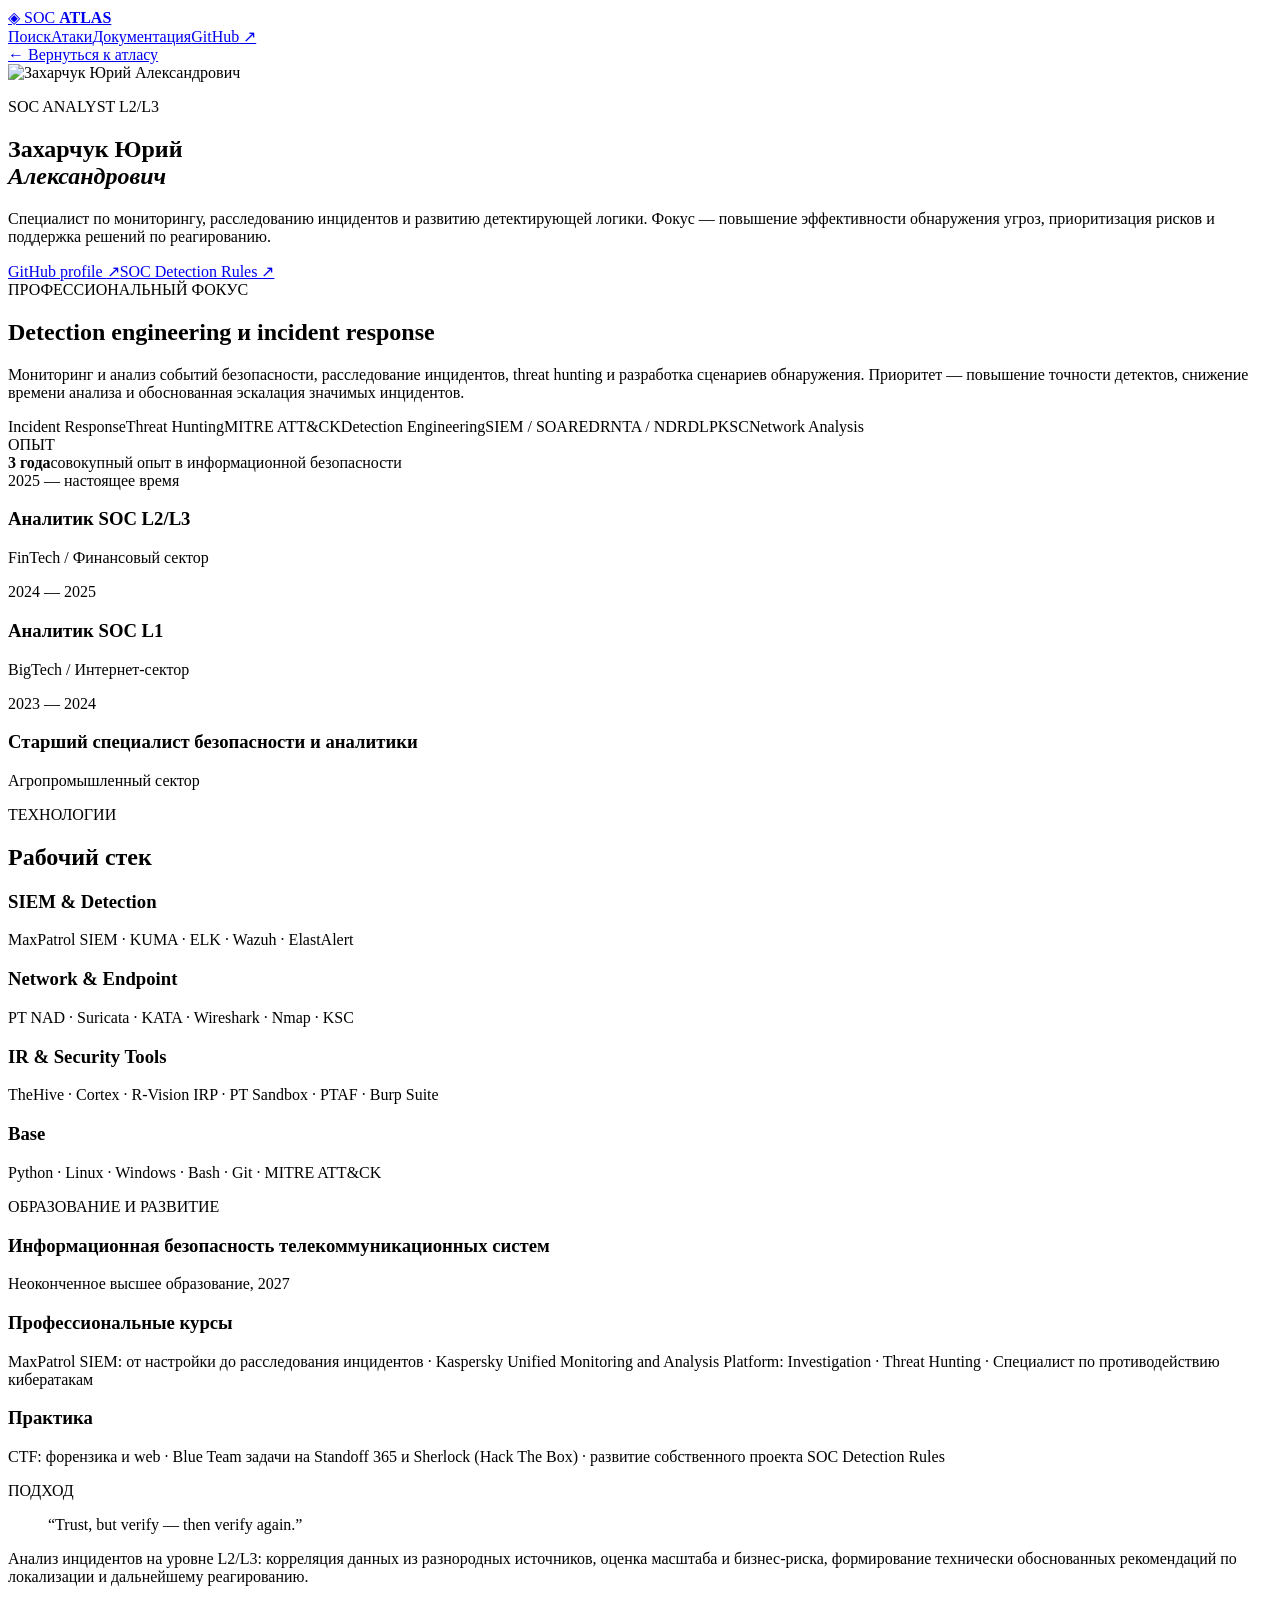
==== app/static/about.html @ 015340f4 "add_site" ====
<!doctype html>
<html lang="ru">
<head>
  <meta charset="utf-8"><meta name="viewport" content="width=device-width, initial-scale=1">
  <title>Захарчук Юрий — SOC Analyst L2/L3</title><link rel="icon" href="/static/assets/icon.ico" sizes="any"><link rel="stylesheet" href="/static/style.css"><link rel="stylesheet" href="/static/enhancements.css"><link rel="stylesheet" href="/static/final-tweaks.css"><link rel="stylesheet" href="/static/last.css">
</head>
<body class="about-page">
  <div class="grid"></div>
  <header><a class="brand" href="/"><span class="brand-mark">◈</span> SOC <b>ATLAS</b></a><nav><a href="/#explorer">Поиск</a><a href="/#attacks-map">Атаки</a><a href="/#knowledge">Документация</a><a href="https://github.com/bangsv" target="_blank" rel="noreferrer">GitHub ↗</a></nav></header>
  <main class="about-main">
    <a href="/" class="back-link">← Вернуться к атласу</a>
    <section class="profile-hero"><img class="profile-photo" src="/static/assets/yury-zakharchuk.jpg" alt="Захарчук Юрий Александрович"><div><p class="eyebrow">SOC ANALYST L2/L3</p><h1>Захарчук Юрий<br><i>Александрович</i></h1><p class="profile-lede">Специалист по мониторингу, расследованию инцидентов и развитию детектирующей логики. Фокус — повышение эффективности обнаружения угроз, приоритизация рисков и поддержка решений по реагированию.</p><div class="profile-links"><a class="button" href="https://github.com/bangsv" target="_blank" rel="noreferrer">GitHub profile <span>↗</span></a><a class="quiet-link" href="https://github.com/bangsv/soc-detection-rules" target="_blank" rel="noreferrer">SOC Detection Rules ↗</a></div></div></section>
    <section class="profile-section"><div class="profile-label">ПРОФЕССИОНАЛЬНЫЙ ФОКУС</div><div class="profile-content"><h2>Detection engineering и incident response</h2><p>Мониторинг и анализ событий безопасности, расследование инцидентов, threat hunting и разработка сценариев обнаружения. Приоритет — повышение точности детектов, снижение времени анализа и обоснованная эскалация значимых инцидентов.</p><div class="focus-grid"><span>Incident Response</span><span>Threat Hunting</span><span>MITRE ATT&amp;CK</span><span>Detection Engineering</span><span>SIEM / SOAR</span><span>EDR</span><span>NTA / NDR</span><span>DLP</span><span>KSC</span><span>Network Analysis</span></div></div></section>
    <section class="profile-section"><div class="profile-label">ОПЫТ</div><div class="profile-content timeline"><div class="experience-total"><strong>3 года</strong><span>совокупный опыт в информационной безопасности</span></div><article><span>2025 — настоящее время</span><h3>Аналитик SOC L2/L3</h3><p>FinTech / Финансовый сектор</p></article><article><span>2024 — 2025</span><h3>Аналитик SOC L1</h3><p>BigTech / Интернет-сектор</p></article><article><span>2023 — 2024</span><h3>Старший специалист безопасности и аналитики</h3><p>Агропромышленный сектор</p></article></div></section>
    <section class="profile-section"><div class="profile-label">ТЕХНОЛОГИИ</div><div class="profile-content"><h2>Рабочий стек</h2><div class="stack-groups"><article><h3>SIEM &amp; Detection</h3><p>MaxPatrol SIEM · KUMA · ELK · Wazuh · ElastAlert</p></article><article><h3>Network &amp; Endpoint</h3><p>PT NAD · Suricata · KATA · Wireshark · Nmap · KSC</p></article><article><h3>IR &amp; Security Tools</h3><p>TheHive · Cortex · R-Vision IRP · PT Sandbox · PTAF · Burp Suite</p></article><article><h3>Base</h3><p>Python · Linux · Windows · Bash · Git · MITRE ATT&amp;CK</p></article></div></div></section>
    <section class="profile-section"><div class="profile-label">ОБРАЗОВАНИЕ И РАЗВИТИЕ</div><div class="profile-content credentials"><article><h3>Информационная безопасность телекоммуникационных систем</h3><p>Неоконченное высшее образование, 2027</p></article><article><h3>Профессиональные курсы</h3><p>MaxPatrol SIEM: от настройки до расследования инцидентов · Kaspersky Unified Monitoring and Analysis Platform: Investigation · Threat Hunting · Специалист по противодействию кибератакам</p></article><article><h3>Практика</h3><p>CTF: форензика и web · Blue Team задачи на Standoff 365 и Sherlock (Hack The Box) · развитие собственного проекта SOC Detection Rules</p></article></div></section>
    <section class="profile-section profile-quote"><div class="profile-label">ПОДХОД</div><div class="profile-content"><blockquote>“Trust, but verify — then verify again.”</blockquote><p>Анализ инцидентов на уровне L2/L3: корреляция данных из разнородных источников, оценка масштаба и бизнес-риска, формирование технически обоснованных рекомендаций по локализации и дальнейшему реагированию.</p></div></section>
  </main><footer><span>◈ SOC ATLAS</span><span>Захарчук Юрий Александрович · SOC Analyst L2/L3</span></footer>
</body></html>
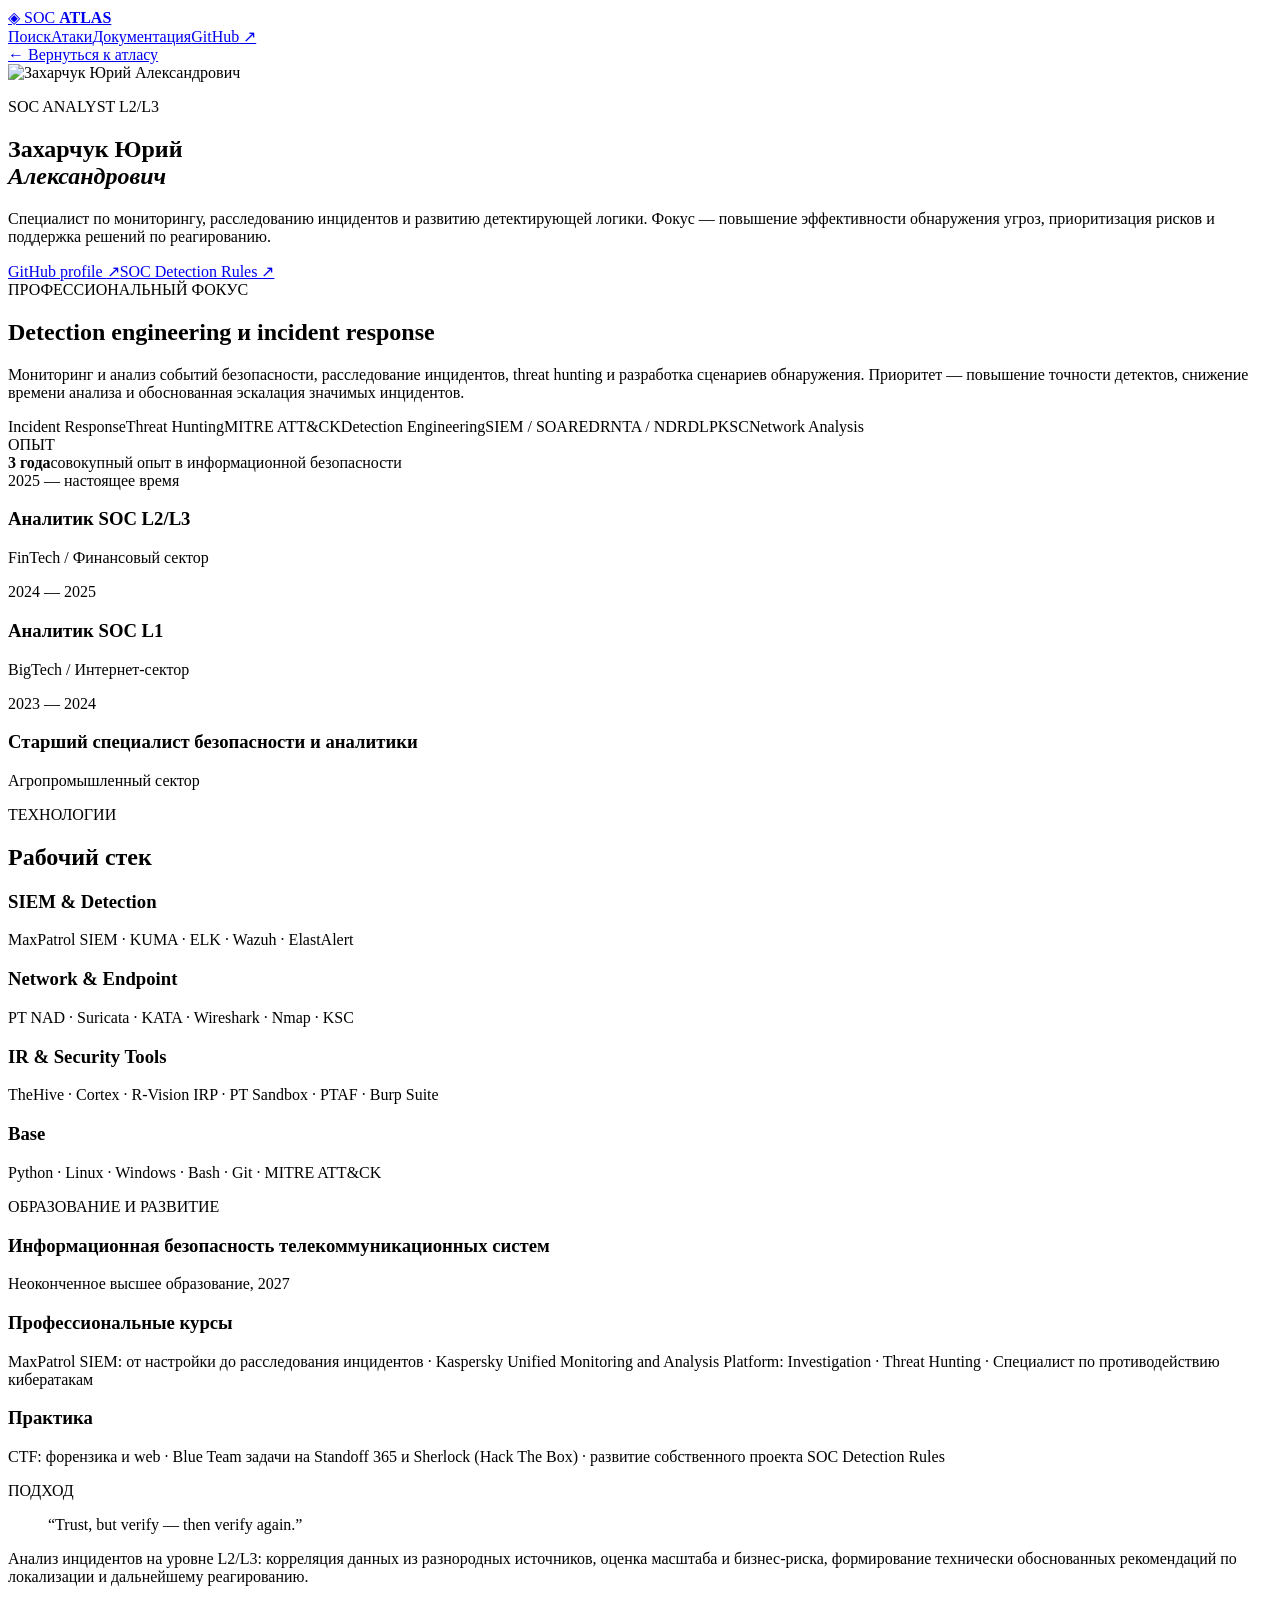
==== commit a402a14f: "new_ioc" ====
--- a/app/static/about.html
+++ b/app/static/about.html
@@ -15,5 +15,5 @@
     <section class="profile-section"><div class="profile-label">ТЕХНОЛОГИИ</div><div class="profile-content"><h2>Рабочий стек</h2><div class="stack-groups"><article><h3>SIEM &amp; Detection</h3><p>MaxPatrol SIEM · KUMA · ELK · Wazuh · ElastAlert</p></article><article><h3>Network &amp; Endpoint</h3><p>PT NAD · Suricata · KATA · Wireshark · Nmap · KSC</p></article><article><h3>IR &amp; Security Tools</h3><p>TheHive · Cortex · R-Vision IRP · PT Sandbox · PTAF · Burp Suite</p></article><article><h3>Base</h3><p>Python · Linux · Windows · Bash · Git · MITRE ATT&amp;CK</p></article></div></div></section>
     <section class="profile-section"><div class="profile-label">ОБРАЗОВАНИЕ И РАЗВИТИЕ</div><div class="profile-content credentials"><article><h3>Информационная безопасность телекоммуникационных систем</h3><p>Неоконченное высшее образование, 2027</p></article><article><h3>Профессиональные курсы</h3><p>MaxPatrol SIEM: от настройки до расследования инцидентов · Kaspersky Unified Monitoring and Analysis Platform: Investigation · Threat Hunting · Специалист по противодействию кибератакам</p></article><article><h3>Практика</h3><p>CTF: форензика и web · Blue Team задачи на Standoff 365 и Sherlock (Hack The Box) · развитие собственного проекта SOC Detection Rules</p></article></div></section>
     <section class="profile-section profile-quote"><div class="profile-label">ПОДХОД</div><div class="profile-content"><blockquote>“Trust, but verify — then verify again.”</blockquote><p>Анализ инцидентов на уровне L2/L3: корреляция данных из разнородных источников, оценка масштаба и бизнес-риска, формирование технически обоснованных рекомендаций по локализации и дальнейшему реагированию.</p></div></section>
-  </main><footer><span>◈ SOC ATLAS</span><span>Захарчук Юрий Александрович · SOC Analyst L2/L3</span></footer>
+  </main><footer><span>◈ SOC ATLAS</span><span>Захарчук Юрий Александрович · SOC Analyst L2</span></footer>
 </body></html>
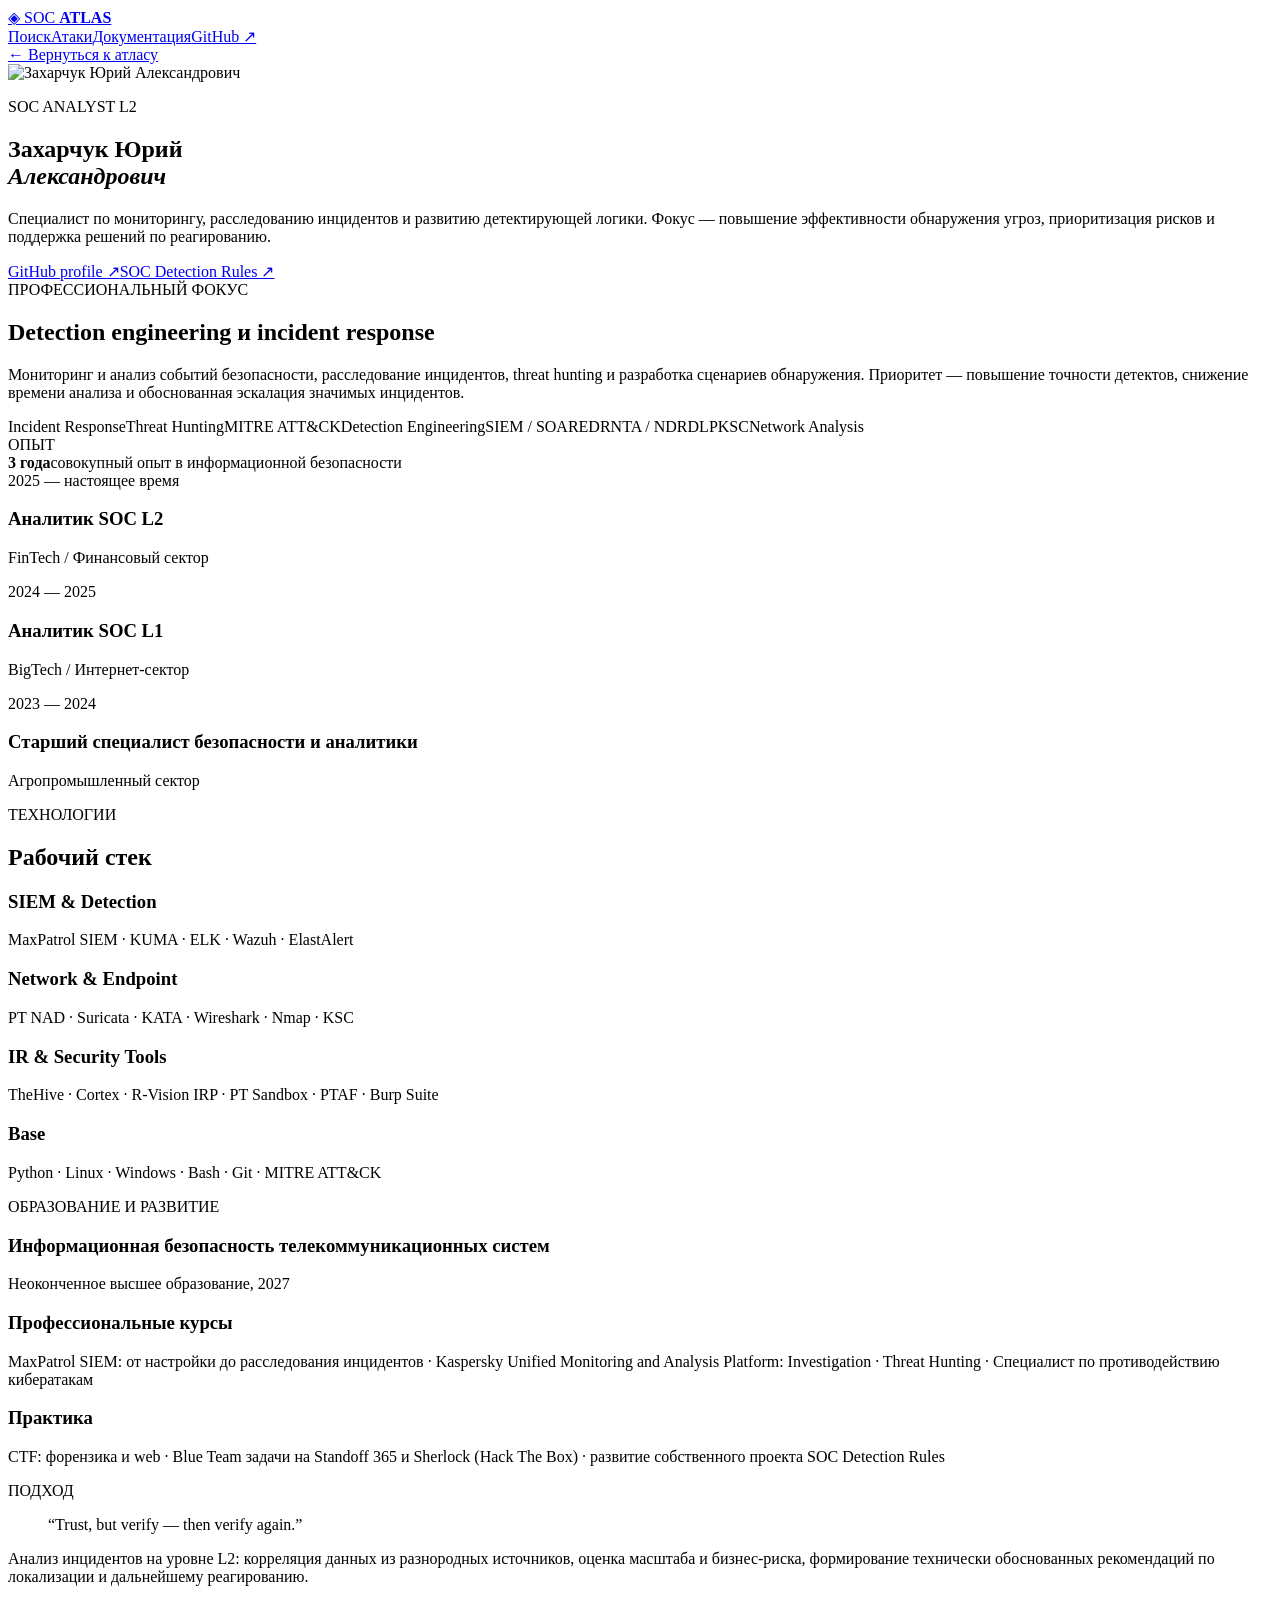
==== commit 05134725: "1" ====
--- a/app/static/about.html
+++ b/app/static/about.html
@@ -2,18 +2,18 @@
 <html lang="ru">
 <head>
   <meta charset="utf-8"><meta name="viewport" content="width=device-width, initial-scale=1">
-  <title>Захарчук Юрий — SOC Analyst L2/L3</title><link rel="icon" href="/static/assets/icon.ico" sizes="any"><link rel="stylesheet" href="/static/style.css"><link rel="stylesheet" href="/static/enhancements.css"><link rel="stylesheet" href="/static/final-tweaks.css"><link rel="stylesheet" href="/static/last.css">
+  <title>Захарчук Юрий — SOC Analyst L2</title><link rel="icon" href="/static/assets/icon.ico" sizes="any"><link rel="stylesheet" href="/static/style.css"><link rel="stylesheet" href="/static/enhancements.css"><link rel="stylesheet" href="/static/final-tweaks.css"><link rel="stylesheet" href="/static/last.css">
 </head>
 <body class="about-page">
   <div class="grid"></div>
   <header><a class="brand" href="/"><span class="brand-mark">◈</span> SOC <b>ATLAS</b></a><nav><a href="/#explorer">Поиск</a><a href="/#attacks-map">Атаки</a><a href="/#knowledge">Документация</a><a href="https://github.com/bangsv" target="_blank" rel="noreferrer">GitHub ↗</a></nav></header>
   <main class="about-main">
     <a href="/" class="back-link">← Вернуться к атласу</a>
-    <section class="profile-hero"><img class="profile-photo" src="/static/assets/yury-zakharchuk.jpg" alt="Захарчук Юрий Александрович"><div><p class="eyebrow">SOC ANALYST L2/L3</p><h1>Захарчук Юрий<br><i>Александрович</i></h1><p class="profile-lede">Специалист по мониторингу, расследованию инцидентов и развитию детектирующей логики. Фокус — повышение эффективности обнаружения угроз, приоритизация рисков и поддержка решений по реагированию.</p><div class="profile-links"><a class="button" href="https://github.com/bangsv" target="_blank" rel="noreferrer">GitHub profile <span>↗</span></a><a class="quiet-link" href="https://github.com/bangsv/soc-detection-rules" target="_blank" rel="noreferrer">SOC Detection Rules ↗</a></div></div></section>
+    <section class="profile-hero"><img class="profile-photo" src="/static/assets/yury-zakharchuk.jpg" alt="Захарчук Юрий Александрович"><div><p class="eyebrow">SOC ANALYST L2</p><h1>Захарчук Юрий<br><i>Александрович</i></h1><p class="profile-lede">Специалист по мониторингу, расследованию инцидентов и развитию детектирующей логики. Фокус — повышение эффективности обнаружения угроз, приоритизация рисков и поддержка решений по реагированию.</p><div class="profile-links"><a class="button" href="https://github.com/bangsv" target="_blank" rel="noreferrer">GitHub profile <span>↗</span></a><a class="quiet-link" href="https://github.com/bangsv/soc-detection-rules" target="_blank" rel="noreferrer">SOC Detection Rules ↗</a></div></div></section>
     <section class="profile-section"><div class="profile-label">ПРОФЕССИОНАЛЬНЫЙ ФОКУС</div><div class="profile-content"><h2>Detection engineering и incident response</h2><p>Мониторинг и анализ событий безопасности, расследование инцидентов, threat hunting и разработка сценариев обнаружения. Приоритет — повышение точности детектов, снижение времени анализа и обоснованная эскалация значимых инцидентов.</p><div class="focus-grid"><span>Incident Response</span><span>Threat Hunting</span><span>MITRE ATT&amp;CK</span><span>Detection Engineering</span><span>SIEM / SOAR</span><span>EDR</span><span>NTA / NDR</span><span>DLP</span><span>KSC</span><span>Network Analysis</span></div></div></section>
-    <section class="profile-section"><div class="profile-label">ОПЫТ</div><div class="profile-content timeline"><div class="experience-total"><strong>3 года</strong><span>совокупный опыт в информационной безопасности</span></div><article><span>2025 — настоящее время</span><h3>Аналитик SOC L2/L3</h3><p>FinTech / Финансовый сектор</p></article><article><span>2024 — 2025</span><h3>Аналитик SOC L1</h3><p>BigTech / Интернет-сектор</p></article><article><span>2023 — 2024</span><h3>Старший специалист безопасности и аналитики</h3><p>Агропромышленный сектор</p></article></div></section>
+    <section class="profile-section"><div class="profile-label">ОПЫТ</div><div class="profile-content timeline"><div class="experience-total"><strong>3 года</strong><span>совокупный опыт в информационной безопасности</span></div><article><span>2025 — настоящее время</span><h3>Аналитик SOC L2</h3><p>FinTech / Финансовый сектор</p></article><article><span>2024 — 2025</span><h3>Аналитик SOC L1</h3><p>BigTech / Интернет-сектор</p></article><article><span>2023 — 2024</span><h3>Старший специалист безопасности и аналитики</h3><p>Агропромышленный сектор</p></article></div></section>
     <section class="profile-section"><div class="profile-label">ТЕХНОЛОГИИ</div><div class="profile-content"><h2>Рабочий стек</h2><div class="stack-groups"><article><h3>SIEM &amp; Detection</h3><p>MaxPatrol SIEM · KUMA · ELK · Wazuh · ElastAlert</p></article><article><h3>Network &amp; Endpoint</h3><p>PT NAD · Suricata · KATA · Wireshark · Nmap · KSC</p></article><article><h3>IR &amp; Security Tools</h3><p>TheHive · Cortex · R-Vision IRP · PT Sandbox · PTAF · Burp Suite</p></article><article><h3>Base</h3><p>Python · Linux · Windows · Bash · Git · MITRE ATT&amp;CK</p></article></div></div></section>
     <section class="profile-section"><div class="profile-label">ОБРАЗОВАНИЕ И РАЗВИТИЕ</div><div class="profile-content credentials"><article><h3>Информационная безопасность телекоммуникационных систем</h3><p>Неоконченное высшее образование, 2027</p></article><article><h3>Профессиональные курсы</h3><p>MaxPatrol SIEM: от настройки до расследования инцидентов · Kaspersky Unified Monitoring and Analysis Platform: Investigation · Threat Hunting · Специалист по противодействию кибератакам</p></article><article><h3>Практика</h3><p>CTF: форензика и web · Blue Team задачи на Standoff 365 и Sherlock (Hack The Box) · развитие собственного проекта SOC Detection Rules</p></article></div></section>
-    <section class="profile-section profile-quote"><div class="profile-label">ПОДХОД</div><div class="profile-content"><blockquote>“Trust, but verify — then verify again.”</blockquote><p>Анализ инцидентов на уровне L2/L3: корреляция данных из разнородных источников, оценка масштаба и бизнес-риска, формирование технически обоснованных рекомендаций по локализации и дальнейшему реагированию.</p></div></section>
+    <section class="profile-section profile-quote"><div class="profile-label">ПОДХОД</div><div class="profile-content"><blockquote>“Trust, but verify — then verify again.”</blockquote><p>Анализ инцидентов на уровне L2: корреляция данных из разнородных источников, оценка масштаба и бизнес-риска, формирование технически обоснованных рекомендаций по локализации и дальнейшему реагированию.</p></div></section>
   </main><footer><span>◈ SOC ATLAS</span><span>Захарчук Юрий Александрович · SOC Analyst L2</span></footer>
 </body></html>
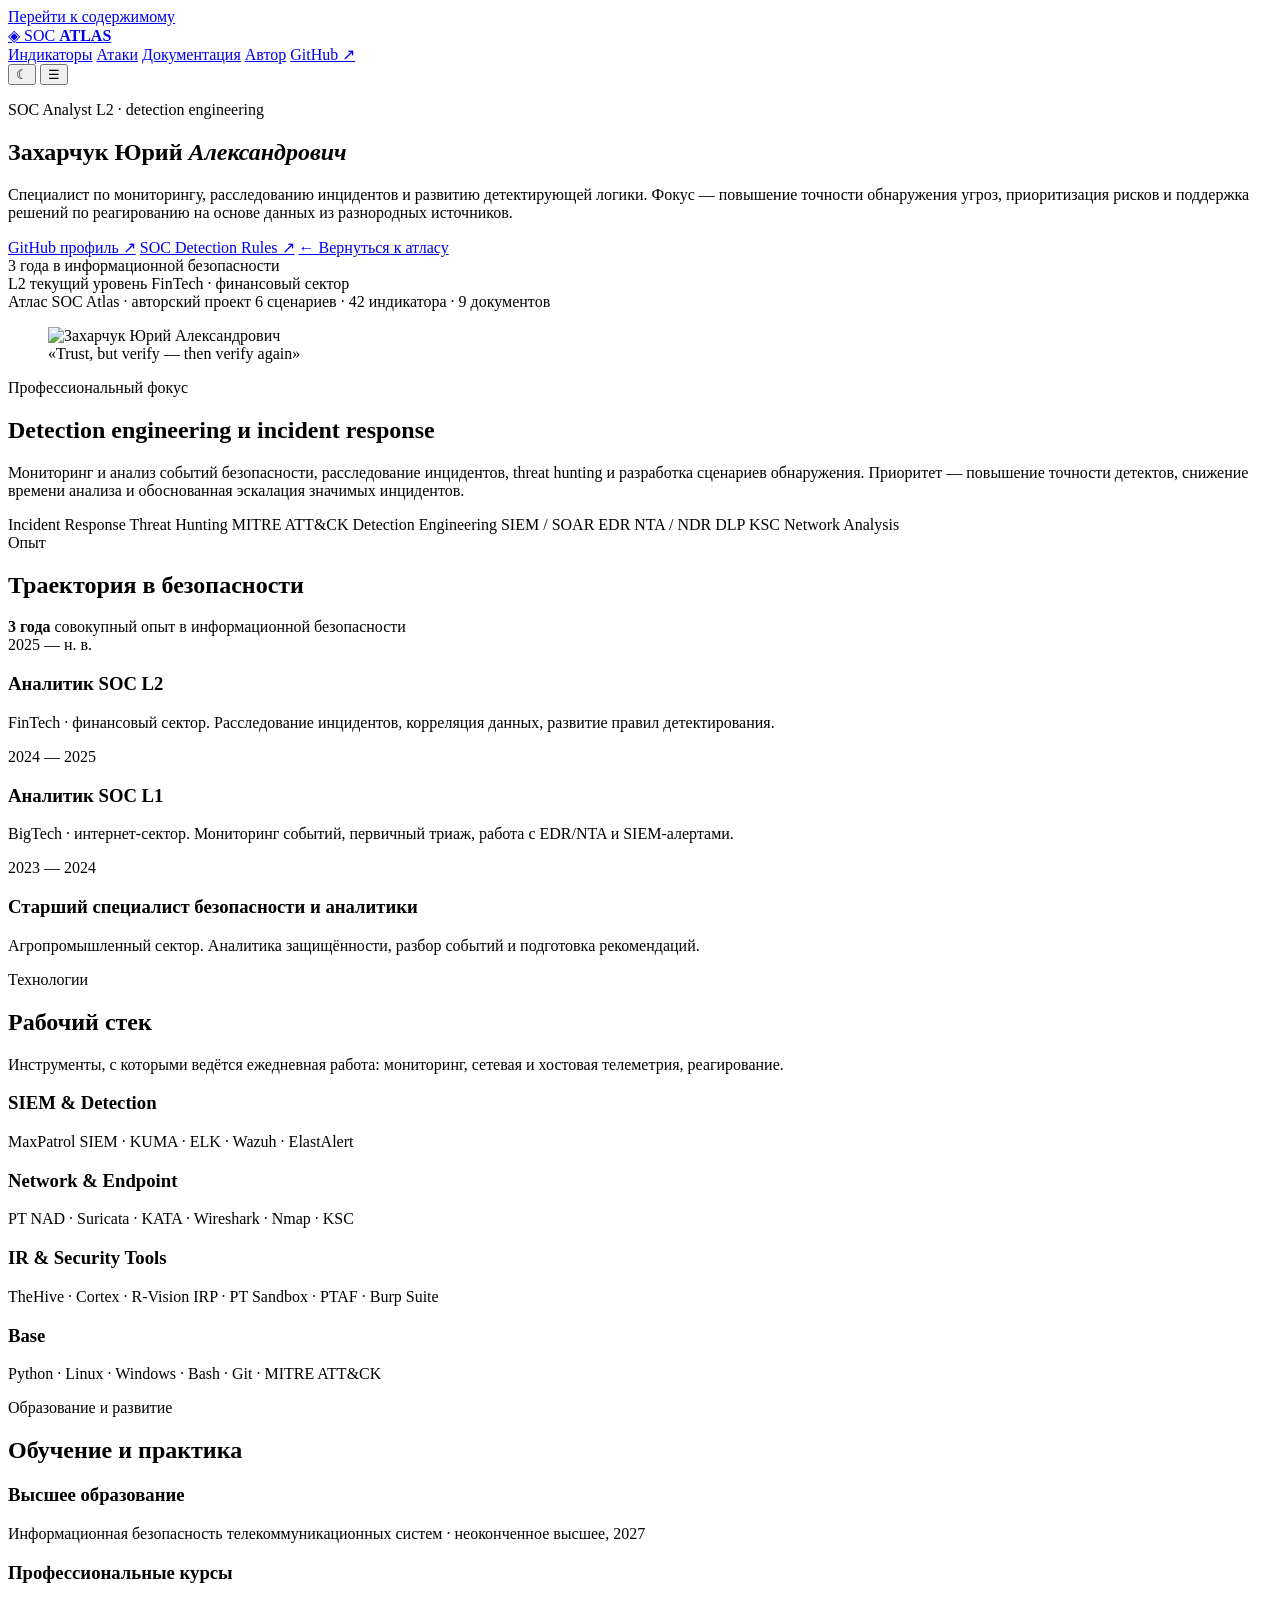
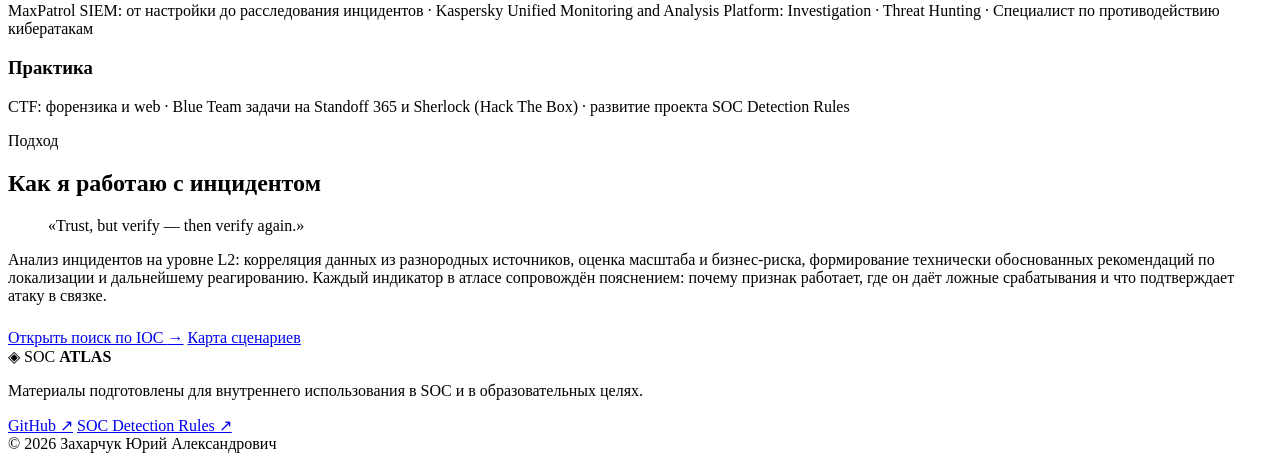
==== commit 962ad096: "new_style_site" ====
--- a/app/static/about.html
+++ b/app/static/about.html
@@ -1,19 +1,216 @@
 <!doctype html>
-<html lang="ru">
+<html lang="ru" data-theme="dark">
 <head>
-  <meta charset="utf-8"><meta name="viewport" content="width=device-width, initial-scale=1">
-  <title>Захарчук Юрий — SOC Analyst L2</title><link rel="icon" href="/static/assets/icon.ico" sizes="any"><link rel="stylesheet" href="/static/style.css"><link rel="stylesheet" href="/static/enhancements.css"><link rel="stylesheet" href="/static/final-tweaks.css"><link rel="stylesheet" href="/static/last.css">
+  <meta charset="utf-8">
+  <meta name="viewport" content="width=device-width, initial-scale=1">
+  <meta name="color-scheme" content="dark light">
+  <meta name="theme-color" content="#070d11">
+  <meta name="description" content="Захарчук Юрий Александрович — аналитик SOC L2: detection engineering, расследование инцидентов, threat hunting, автор проекта SOC Atlas.">
+  <title>Захарчук Юрий · SOC Analyst L2 · SOC Atlas</title>
+  <link rel="icon" href="/static/assets/icon.ico" sizes="any">
+  <link rel="preconnect" href="https://fonts.googleapis.com">
+  <link rel="preconnect" href="https://fonts.gstatic.com" crossorigin>
+  <link rel="stylesheet" href="/static/css/core.css">
+  <link rel="stylesheet" href="/static/css/base.css">
+  <link rel="stylesheet" href="/static/css/layout.css">
+  <link rel="stylesheet" href="/static/css/components.css">
+  <link rel="stylesheet" href="/static/css/about.css">
+  <link rel="stylesheet" href="/static/css/utilities.css">
 </head>
 <body class="about-page">
-  <div class="grid"></div>
-  <header><a class="brand" href="/"><span class="brand-mark">◈</span> SOC <b>ATLAS</b></a><nav><a href="/#explorer">Поиск</a><a href="/#attacks-map">Атаки</a><a href="/#knowledge">Документация</a><a href="https://github.com/bangsv" target="_blank" rel="noreferrer">GitHub ↗</a></nav></header>
-  <main class="about-main">
-    <a href="/" class="back-link">← Вернуться к атласу</a>
-    <section class="profile-hero"><img class="profile-photo" src="/static/assets/yury-zakharchuk.jpg" alt="Захарчук Юрий Александрович"><div><p class="eyebrow">SOC ANALYST L2</p><h1>Захарчук Юрий<br><i>Александрович</i></h1><p class="profile-lede">Специалист по мониторингу, расследованию инцидентов и развитию детектирующей логики. Фокус — повышение эффективности обнаружения угроз, приоритизация рисков и поддержка решений по реагированию.</p><div class="profile-links"><a class="button" href="https://github.com/bangsv" target="_blank" rel="noreferrer">GitHub profile <span>↗</span></a><a class="quiet-link" href="https://github.com/bangsv/soc-detection-rules" target="_blank" rel="noreferrer">SOC Detection Rules ↗</a></div></div></section>
-    <section class="profile-section"><div class="profile-label">ПРОФЕССИОНАЛЬНЫЙ ФОКУС</div><div class="profile-content"><h2>Detection engineering и incident response</h2><p>Мониторинг и анализ событий безопасности, расследование инцидентов, threat hunting и разработка сценариев обнаружения. Приоритет — повышение точности детектов, снижение времени анализа и обоснованная эскалация значимых инцидентов.</p><div class="focus-grid"><span>Incident Response</span><span>Threat Hunting</span><span>MITRE ATT&amp;CK</span><span>Detection Engineering</span><span>SIEM / SOAR</span><span>EDR</span><span>NTA / NDR</span><span>DLP</span><span>KSC</span><span>Network Analysis</span></div></div></section>
-    <section class="profile-section"><div class="profile-label">ОПЫТ</div><div class="profile-content timeline"><div class="experience-total"><strong>3 года</strong><span>совокупный опыт в информационной безопасности</span></div><article><span>2025 — настоящее время</span><h3>Аналитик SOC L2</h3><p>FinTech / Финансовый сектор</p></article><article><span>2024 — 2025</span><h3>Аналитик SOC L1</h3><p>BigTech / Интернет-сектор</p></article><article><span>2023 — 2024</span><h3>Старший специалист безопасности и аналитики</h3><p>Агропромышленный сектор</p></article></div></section>
-    <section class="profile-section"><div class="profile-label">ТЕХНОЛОГИИ</div><div class="profile-content"><h2>Рабочий стек</h2><div class="stack-groups"><article><h3>SIEM &amp; Detection</h3><p>MaxPatrol SIEM · KUMA · ELK · Wazuh · ElastAlert</p></article><article><h3>Network &amp; Endpoint</h3><p>PT NAD · Suricata · KATA · Wireshark · Nmap · KSC</p></article><article><h3>IR &amp; Security Tools</h3><p>TheHive · Cortex · R-Vision IRP · PT Sandbox · PTAF · Burp Suite</p></article><article><h3>Base</h3><p>Python · Linux · Windows · Bash · Git · MITRE ATT&amp;CK</p></article></div></div></section>
-    <section class="profile-section"><div class="profile-label">ОБРАЗОВАНИЕ И РАЗВИТИЕ</div><div class="profile-content credentials"><article><h3>Информационная безопасность телекоммуникационных систем</h3><p>Неоконченное высшее образование, 2027</p></article><article><h3>Профессиональные курсы</h3><p>MaxPatrol SIEM: от настройки до расследования инцидентов · Kaspersky Unified Monitoring and Analysis Platform: Investigation · Threat Hunting · Специалист по противодействию кибератакам</p></article><article><h3>Практика</h3><p>CTF: форензика и web · Blue Team задачи на Standoff 365 и Sherlock (Hack The Box) · развитие собственного проекта SOC Detection Rules</p></article></div></section>
-    <section class="profile-section profile-quote"><div class="profile-label">ПОДХОД</div><div class="profile-content"><blockquote>“Trust, but verify — then verify again.”</blockquote><p>Анализ инцидентов на уровне L2: корреляция данных из разнородных источников, оценка масштаба и бизнес-риска, формирование технически обоснованных рекомендаций по локализации и дальнейшему реагированию.</p></div></section>
-  </main><footer><span>◈ SOC ATLAS</span><span>Захарчук Юрий Александрович · SOC Analyst L2</span></footer>
-</body></html>
+  <a class="dsh-skip" href="#main">Перейти к содержимому</a>
+
+  <header class="site-header" id="site-header">
+    <a class="brand" href="/">
+      <span class="brand__mark" aria-hidden="true">◈</span>
+      <span class="brand__word">SOC <b>ATLAS</b></span>
+    </a>
+    <nav class="nav" id="nav" aria-label="Навигация">
+      <a href="/#explorer">Индикаторы</a>
+      <a href="/#attacks-map">Атаки</a>
+      <a href="/#knowledge">Документация</a>
+      <a href="/about" aria-current="true">Автор</a>
+      <a href="https://github.com/bangsv" target="_blank" rel="noreferrer">GitHub ↗</a>
+    </nav>
+    <div class="header-tools">
+      <button class="btn btn--quiet btn--icon" id="theme-toggle" type="button" aria-label="Переключить светлую и тёмную тему" title="Тема (T)">
+        <span data-theme-icon aria-hidden="true">☾</span>
+      </button>
+      <button class="btn btn--quiet btn--icon nav-toggle" id="nav-toggle" type="button" aria-expanded="false" aria-controls="nav" aria-label="Открыть меню">
+        <span aria-hidden="true">☰</span>
+      </button>
+    </div>
+  </header>
+
+  <main id="main" class="shell--narrow">
+    <!-- ========================================================= profile -->
+    <section class="profile-hero" aria-labelledby="profile-title">
+      <div class="profile-hero__copy">
+        <p class="eyebrow reveal">SOC Analyst L2 · detection engineering</p>
+        <h1 id="profile-title" class="reveal" style="--reveal-delay:60ms">
+          Захарчук Юрий
+          <em class="profile-hero__accent">Александрович</em>
+        </h1>
+        <p class="profile-hero__lede reveal" style="--reveal-delay:120ms">
+          Специалист по мониторингу, расследованию инцидентов и развитию детектирующей логики.
+          Фокус — повышение точности обнаружения угроз, приоритизация рисков и поддержка решений
+          по реагированию на основе данных из разнородных источников.
+        </p>
+        <div class="profile-links reveal" style="--reveal-delay:180ms">
+          <a class="btn btn--primary" href="https://github.com/bangsv" target="_blank" rel="noreferrer">GitHub профиль <span aria-hidden="true">↗</span></a>
+          <a class="btn btn--ghost" href="https://github.com/bangsv/soc-detection-rules" target="_blank" rel="noreferrer">SOC Detection Rules ↗</a>
+          <a class="btn btn--quiet" href="/">← Вернуться к атласу</a>
+        </div>
+        <div class="metrics-band reveal" style="--reveal-delay:240ms" aria-label="Ключевые показатели">
+          <div class="stat stat--accent">
+            <span class="stat__value">3 года</span>
+            <span class="stat__label">в информационной безопасности</span>
+          </div>
+          <div class="stat">
+            <span class="stat__value">L2</span>
+            <span class="stat__label">текущий уровень</span>
+            <span class="stat__note">FinTech · финансовый сектор</span>
+          </div>
+          <div class="stat stat--warn">
+            <span class="stat__value">Атлас</span>
+            <span class="stat__label">SOC Atlas · авторский проект</span>
+            <span class="stat__note">6 сценариев · 42 индикатора · 9 документов</span>
+          </div>
+        </div>
+      </div>
+      <figure class="profile-hero__figure reveal" style="--reveal-delay:140ms">
+        <img class="profile-hero__photo" src="/static/assets/yury-zakharchuk.jpg" alt="Захарчук Юрий Александрович" width="340" height="425">
+        <figcaption class="profile-hero__caption">
+          <span class="dot dot--live" aria-hidden="true"></span>
+          «Trust, but verify — then verify again»
+        </figcaption>
+      </figure>
+    </section>
+
+    <!-- ========================================================== focus -->
+    <section class="profile-section reveal" aria-labelledby="focus-title">
+      <div class="profile-label">Профессиональный фокус</div>
+      <div>
+        <h2 id="focus-title">Detection engineering и incident response</h2>
+        <p>
+          Мониторинг и анализ событий безопасности, расследование инцидентов, threat hunting и
+          разработка сценариев обнаружения. Приоритет — повышение точности детектов, снижение
+          времени анализа и обоснованная эскалация значимых инцидентов.
+        </p>
+        <div class="tag-cloud">
+          <span class="chip">Incident Response</span>
+          <span class="chip">Threat Hunting</span>
+          <span class="chip">MITRE ATT&amp;CK</span>
+          <span class="chip">Detection Engineering</span>
+          <span class="chip">SIEM / SOAR</span>
+          <span class="chip">EDR</span>
+          <span class="chip">NTA / NDR</span>
+          <span class="chip">DLP</span>
+          <span class="chip">KSC</span>
+          <span class="chip">Network Analysis</span>
+        </div>
+      </div>
+    </section>
+
+    <!-- =========================================================== path -->
+    <section class="profile-section reveal" aria-labelledby="path-title">
+      <div class="profile-label">Опыт</div>
+      <div>
+        <h2 id="path-title">Траектория в безопасности</h2>
+        <div class="total-experience">
+          <strong>3 года</strong>
+          <span>совокупный опыт в информационной безопасности</span>
+        </div>
+        <div class="timeline">
+          <article class="timeline__item">
+            <span class="timeline__when">2025 — н. в.</span>
+            <div>
+              <h3>Аналитик SOC L2</h3>
+              <p>FinTech · финансовый сектор. Расследование инцидентов, корреляция данных, развитие правил детектирования.</p>            </div>
+          </article>
+          <article class="timeline__item">
+            <span class="timeline__when">2024 — 2025</span>
+            <div>
+              <h3>Аналитик SOC L1</h3>
+              <p>BigTech · интернет-сектор. Мониторинг событий, первичный триаж, работа с EDR/NTA и SIEM-алертами.</p>
+            </div>
+          </article>
+          <article class="timeline__item">
+            <span class="timeline__when">2023 — 2024</span>
+            <div>
+              <h3>Старший специалист безопасности и аналитики</h3>
+              <p>Агропромышленный сектор. Аналитика защищённости, разбор событий и подготовка рекомендаций.</p>
+            </div>
+          </article>
+        </div>
+      </div>
+    </section>
+
+    <!-- ========================================================== stack -->
+    <section class="profile-section reveal" aria-labelledby="stack-title">
+      <div class="profile-label">Технологии</div>
+      <div>
+        <h2 id="stack-title">Рабочий стек</h2>
+        <p>Инструменты, с которыми ведётся ежедневная работа: мониторинг, сетевая и хостовая телеметрия, реагирование.</p>
+        <div class="stack-grid">
+          <article><h3>SIEM &amp; Detection</h3><p>MaxPatrol SIEM · KUMA · ELK · Wazuh · ElastAlert</p></article>
+          <article><h3>Network &amp; Endpoint</h3><p>PT NAD · Suricata · KATA · Wireshark · Nmap · KSC</p></article>
+          <article><h3>IR &amp; Security Tools</h3><p>TheHive · Cortex · R-Vision IRP · PT Sandbox · PTAF · Burp Suite</p></article>
+          <article><h3>Base</h3><p>Python · Linux · Windows · Bash · Git · MITRE ATT&amp;CK</p></article>
+        </div>
+      </div>
+    </section>
+
+    <!-- ====================================================== education -->
+    <section class="profile-section reveal" aria-labelledby="education-title">
+      <div class="profile-label">Образование и развитие</div>
+      <div>
+        <h2 id="education-title">Обучение и практика</h2>
+        <div class="stack-grid">
+          <article><h3>Высшее образование</h3><p>Информационная безопасность телекоммуникационных систем · неоконченное высшее, 2027</p></article>
+          <article><h3>Профессиональные курсы</h3><p>MaxPatrol SIEM: от настройки до расследования инцидентов · Kaspersky Unified Monitoring and Analysis Platform: Investigation · Threat Hunting · Специалист по противодействию кибератакам</p></article>
+          <article><h3>Практика</h3><p>CTF: форензика и web · Blue Team задачи на Standoff 365 и Sherlock (Hack The Box) · развитие проекта SOC Detection Rules</p></article>
+        </div>
+      </div>
+    </section>
+
+    <!-- ========================================================== quote -->
+    <section class="profile-section reveal" aria-labelledby="approach-title">
+      <div class="profile-label">Подход</div>
+      <div>
+        <h2 id="approach-title">Как я работаю с инцидентом</h2>
+        <blockquote class="quote">«Trust, but verify — then verify again.»</blockquote>
+        <p>
+          Анализ инцидентов на уровне L2: корреляция данных из разнородных источников, оценка
+          масштаба и бизнес-риска, формирование технически обоснованных рекомендаций по локализации
+          и дальнейшему реагированию. Каждый индикатор в атласе сопровождён пояснением: почему признак
+          работает, где он даёт ложные срабатывания и что подтверждает атаку в связке.
+        </p>
+        <div class="profile-links" style="margin-top:24px">
+          <a class="btn btn--primary" href="/#explorer">Открыть поиск по IOC <span aria-hidden="true">→</span></a>
+          <a class="btn btn--ghost" href="/#attacks-map">Карта сценариев</a>
+        </div>
+      </div>
+    </section>
+  </main>
+
+  <footer class="site-footer">
+    <div class="shell site-footer__inner">
+      <div class="stack stack--sm">
+        <span class="brand"><span class="brand__mark" aria-hidden="true">◈</span> <span class="brand__word">SOC <b>ATLAS</b></span></span>
+        <p class="text-xs dim">Материалы подготовлены для внутреннего использования в SOC и в образовательных целях.</p>
+      </div>
+      <div class="site-footer__links">
+        <a href="https://github.com/bangsv" target="_blank" rel="noreferrer">GitHub ↗</a>
+        <a href="https://github.com/bangsv/soc-detection-rules" target="_blank" rel="noreferrer">SOC Detection Rules ↗</a>
+      </div>
+      <div class="site-footer__meta">
+        <span>© 2026</span>
+        <span>Захарчук Юрий Александрович</span>
+      </div>
+    </div>
+  </footer>
+
+  <script type="module" src="/static/js/about.js"></script>
+</body>
+</html>
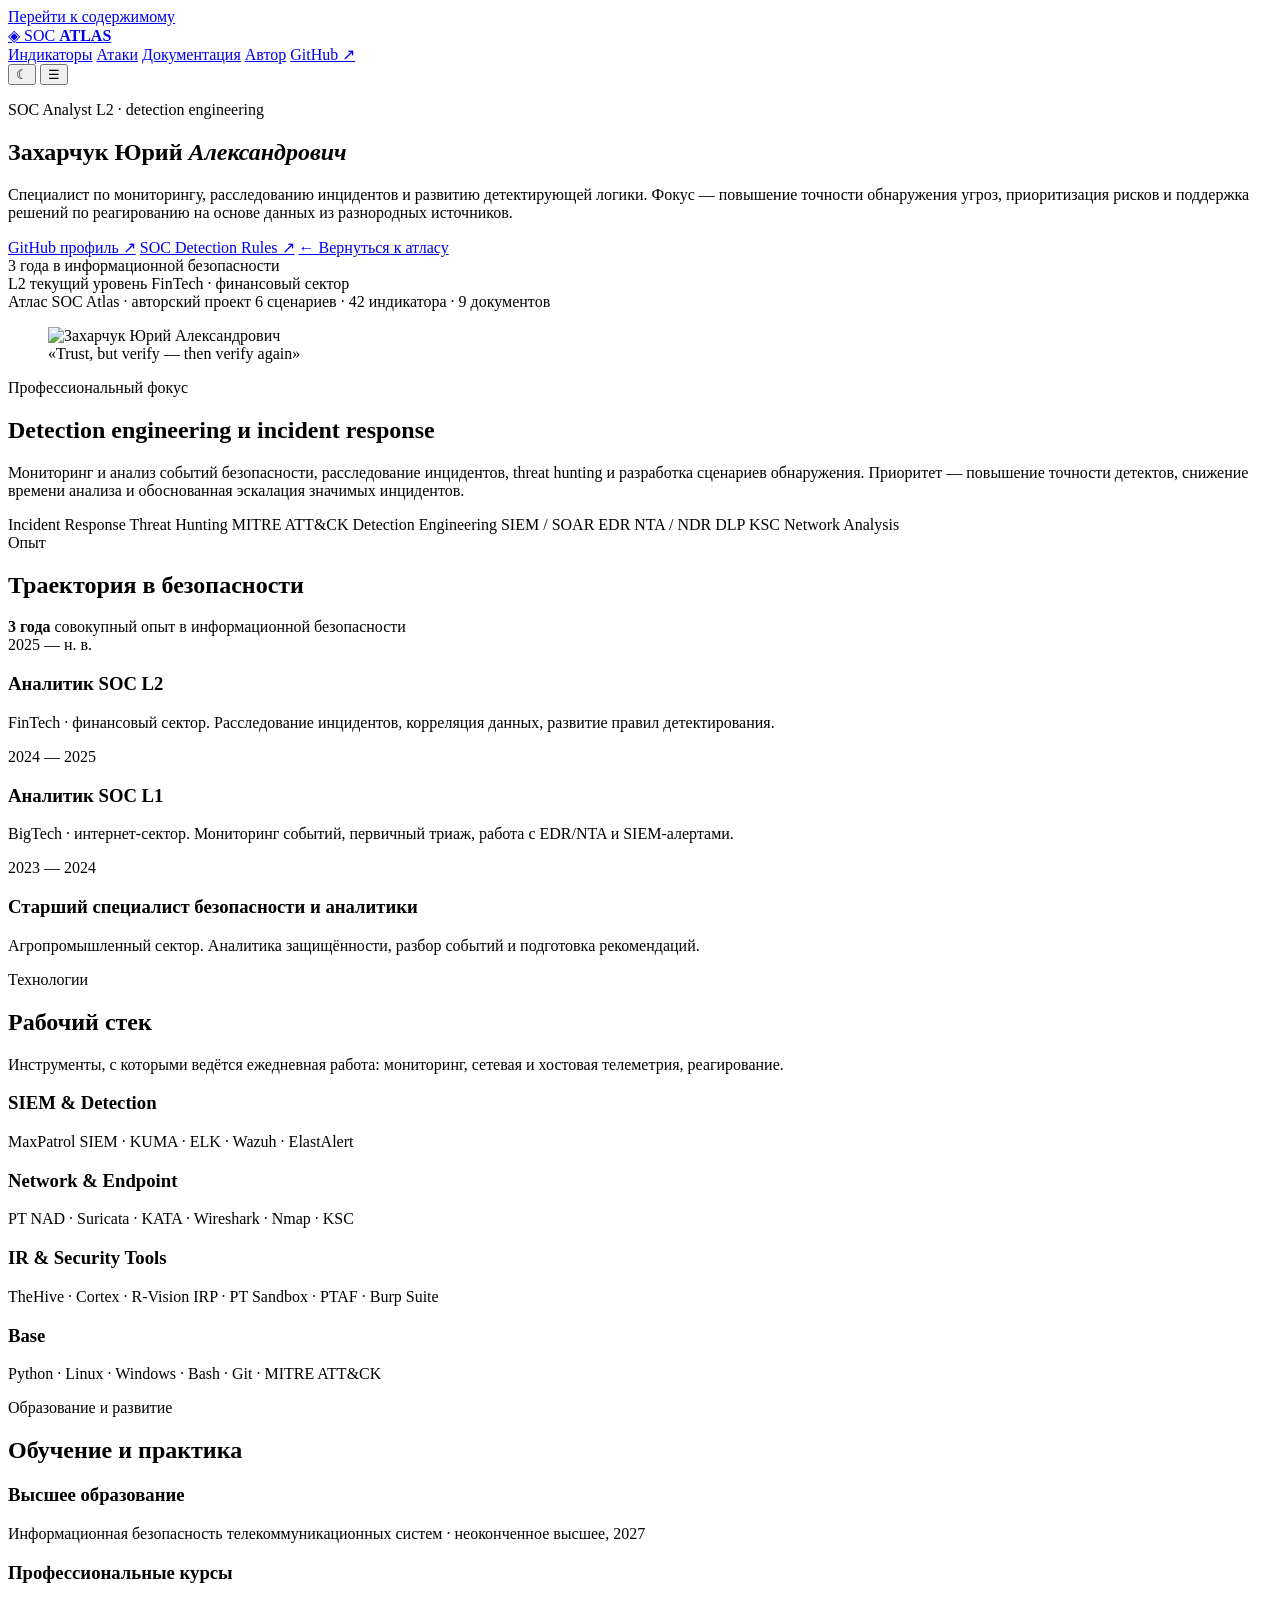
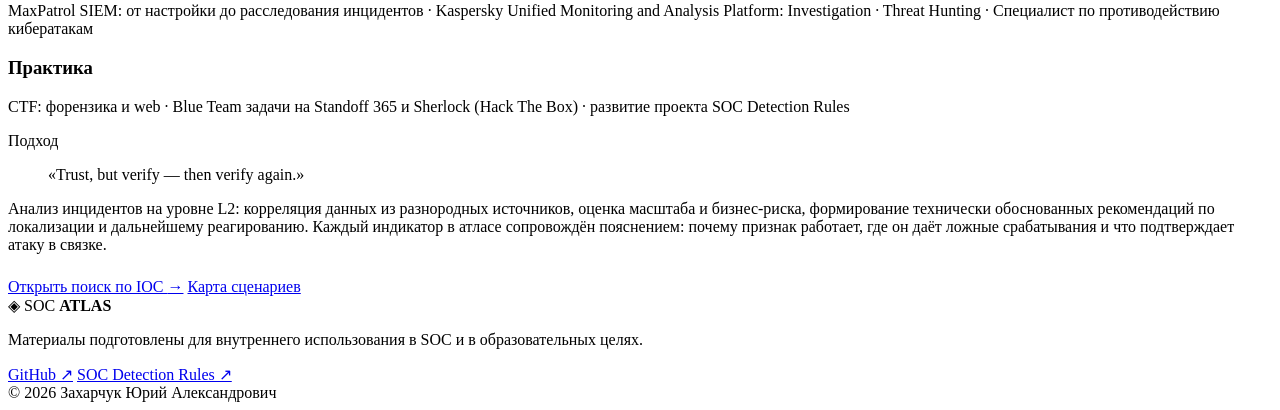
==== commit 6dfdd355: "1" ====
--- a/app/static/about.html
+++ b/app/static/about.html
@@ -178,7 +178,6 @@
     <section class="profile-section reveal" aria-labelledby="approach-title">
       <div class="profile-label">Подход</div>
       <div>
-        <h2 id="approach-title">Как я работаю с инцидентом</h2>
         <blockquote class="quote">«Trust, but verify — then verify again.»</blockquote>
         <p>
           Анализ инцидентов на уровне L2: корреляция данных из разнородных источников, оценка
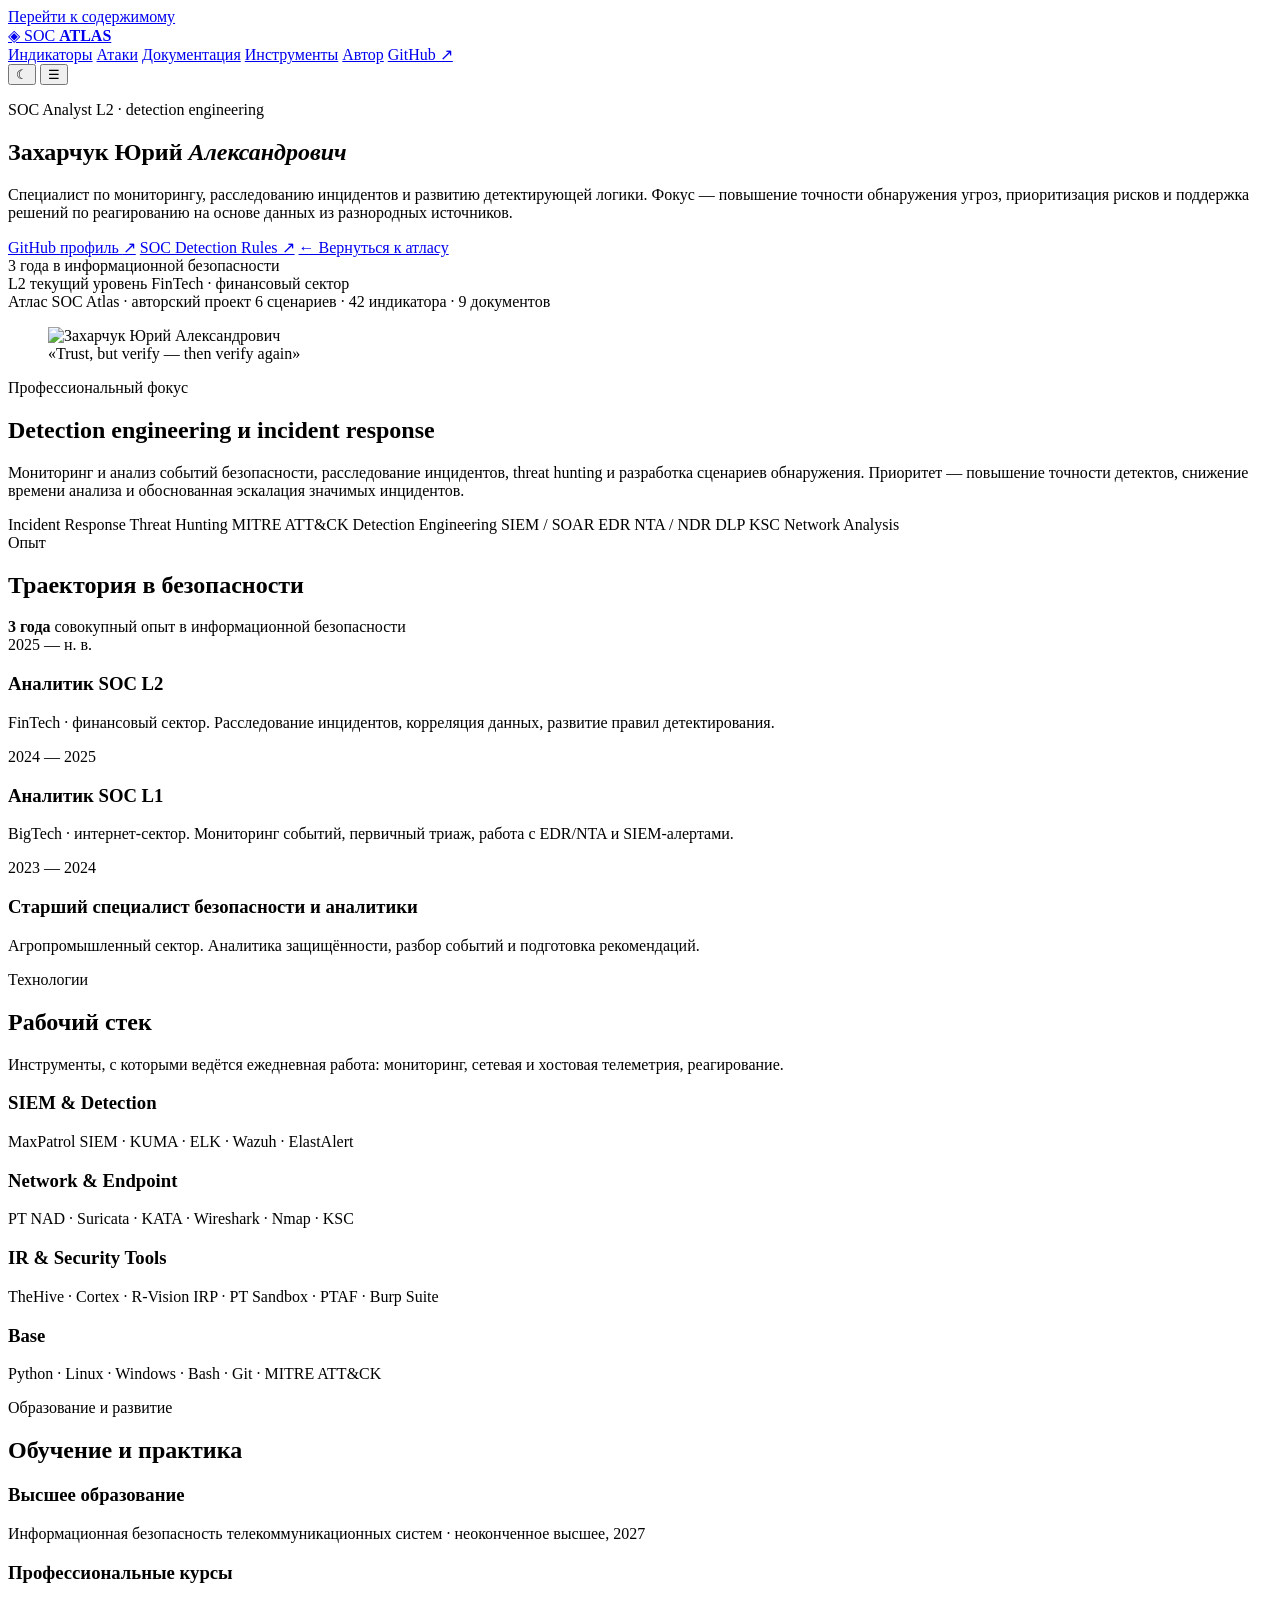
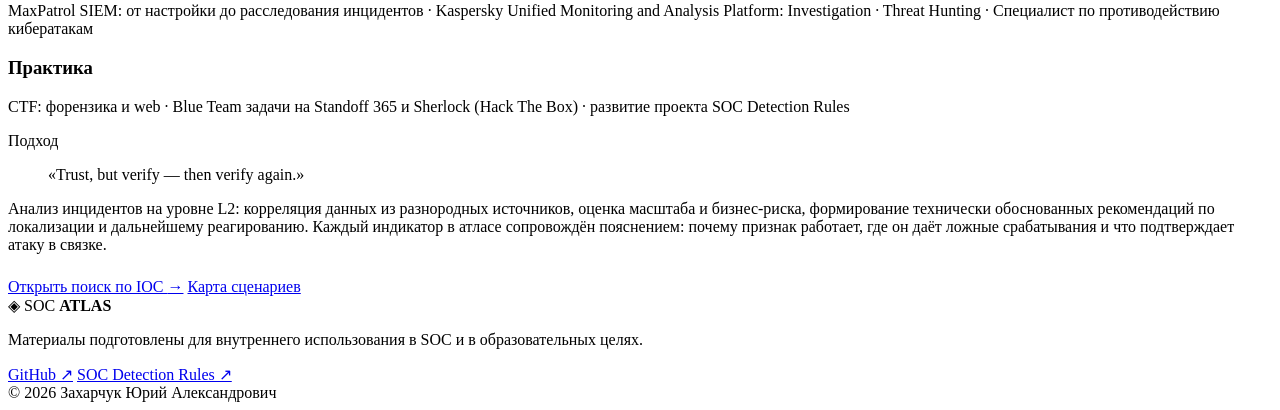
==== commit 71d8991b: "add_tools" ====
--- a/app/static/about.html
+++ b/app/static/about.html
@@ -29,6 +29,7 @@
       <a href="/#explorer">Индикаторы</a>
       <a href="/#attacks-map">Атаки</a>
       <a href="/#knowledge">Документация</a>
+      <a href="/tools">Инструменты</a>
       <a href="/about" aria-current="true">Автор</a>
       <a href="https://github.com/bangsv" target="_blank" rel="noreferrer">GitHub ↗</a>
     </nav>
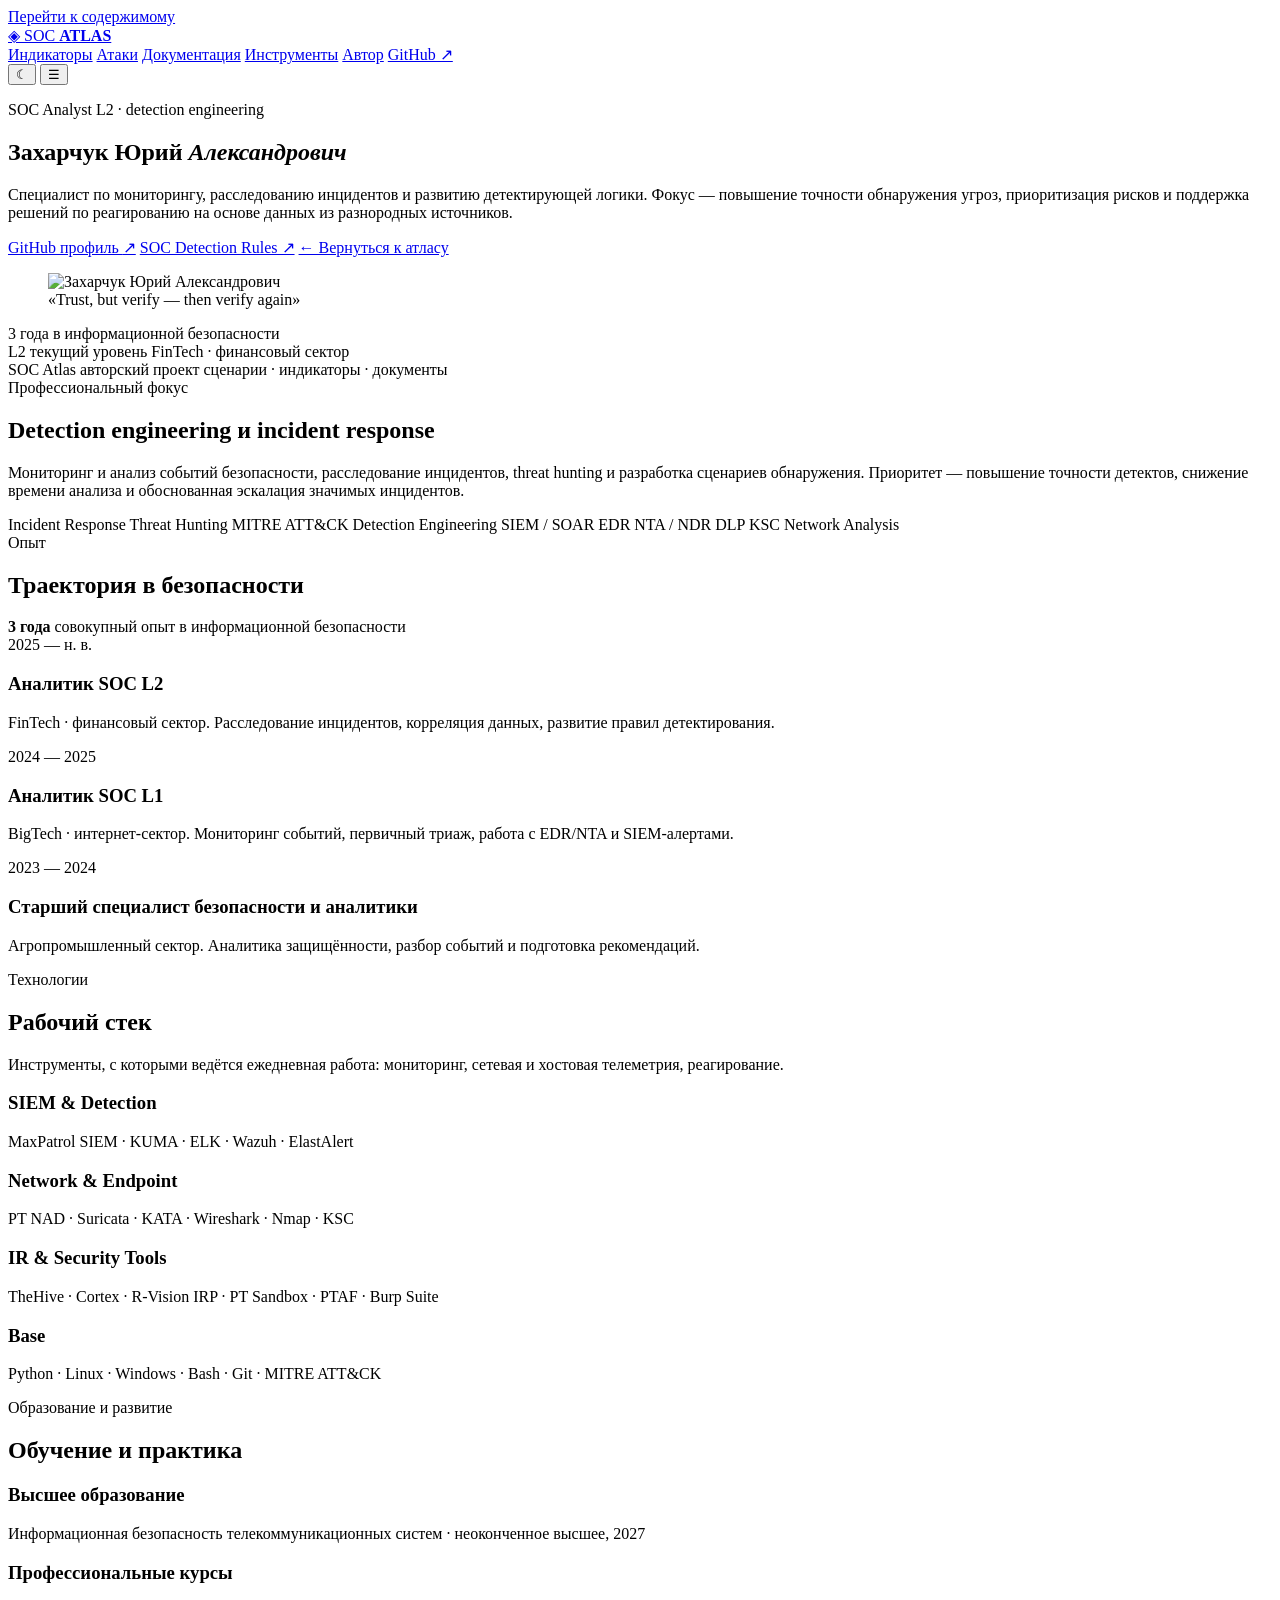
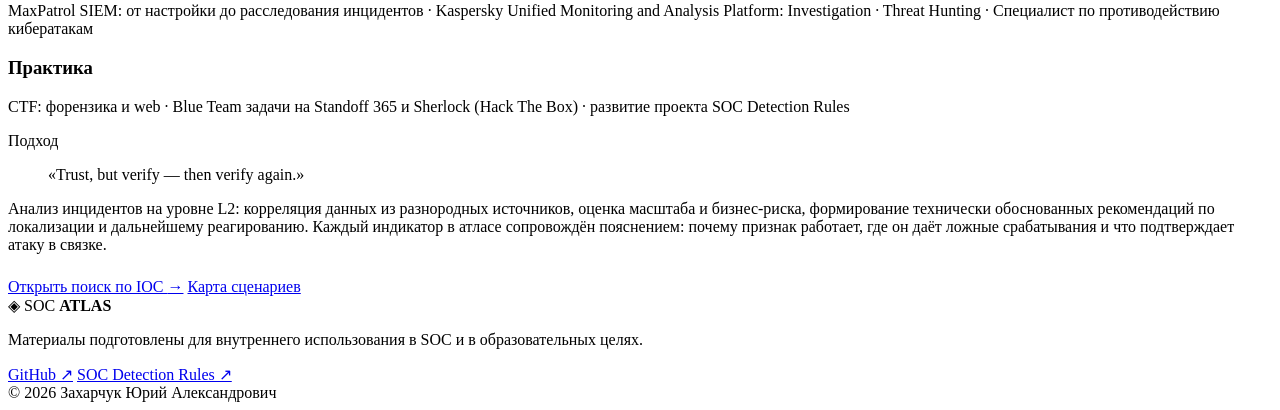
==== commit 3b2d23de: "change_text" ====
--- a/app/static/about.html
+++ b/app/static/about.html
@@ -62,22 +62,6 @@
           <a class="btn btn--ghost" href="https://github.com/bangsv/soc-detection-rules" target="_blank" rel="noreferrer">SOC Detection Rules ↗</a>
           <a class="btn btn--quiet" href="/">← Вернуться к атласу</a>
         </div>
-        <div class="metrics-band reveal" style="--reveal-delay:240ms" aria-label="Ключевые показатели">
-          <div class="stat stat--accent">
-            <span class="stat__value">3 года</span>
-            <span class="stat__label">в информационной безопасности</span>
-          </div>
-          <div class="stat">
-            <span class="stat__value">L2</span>
-            <span class="stat__label">текущий уровень</span>
-            <span class="stat__note">FinTech · финансовый сектор</span>
-          </div>
-          <div class="stat stat--warn">
-            <span class="stat__value">Атлас</span>
-            <span class="stat__label">SOC Atlas · авторский проект</span>
-            <span class="stat__note">6 сценариев · 42 индикатора · 9 документов</span>
-          </div>
-        </div>
       </div>
       <figure class="profile-hero__figure reveal" style="--reveal-delay:140ms">
         <img class="profile-hero__photo" src="/static/assets/yury-zakharchuk.jpg" alt="Захарчук Юрий Александрович" width="340" height="425">
@@ -86,6 +70,22 @@
           «Trust, but verify — then verify again»
         </figcaption>
       </figure>
+      <div class="metrics-band profile-hero__metrics reveal" style="--reveal-delay:240ms" aria-label="Ключевые показатели">
+        <div class="stat stat--accent">
+          <span class="stat__value">3 года</span>
+          <span class="stat__label">в информационной безопасности</span>
+        </div>
+        <div class="stat">
+          <span class="stat__value">L2</span>
+          <span class="stat__label">текущий уровень</span>
+          <span class="stat__note">FinTech · финансовый сектор</span>
+        </div>
+        <div class="stat stat--warn">
+          <span class="stat__value">SOC Atlas</span>
+          <span class="stat__label">авторский проект</span>
+          <span class="stat__note" data-atlas-note>сценарии · индикаторы · документы</span>
+        </div>
+      </div>
     </section>
 
     <!-- ========================================================== focus -->
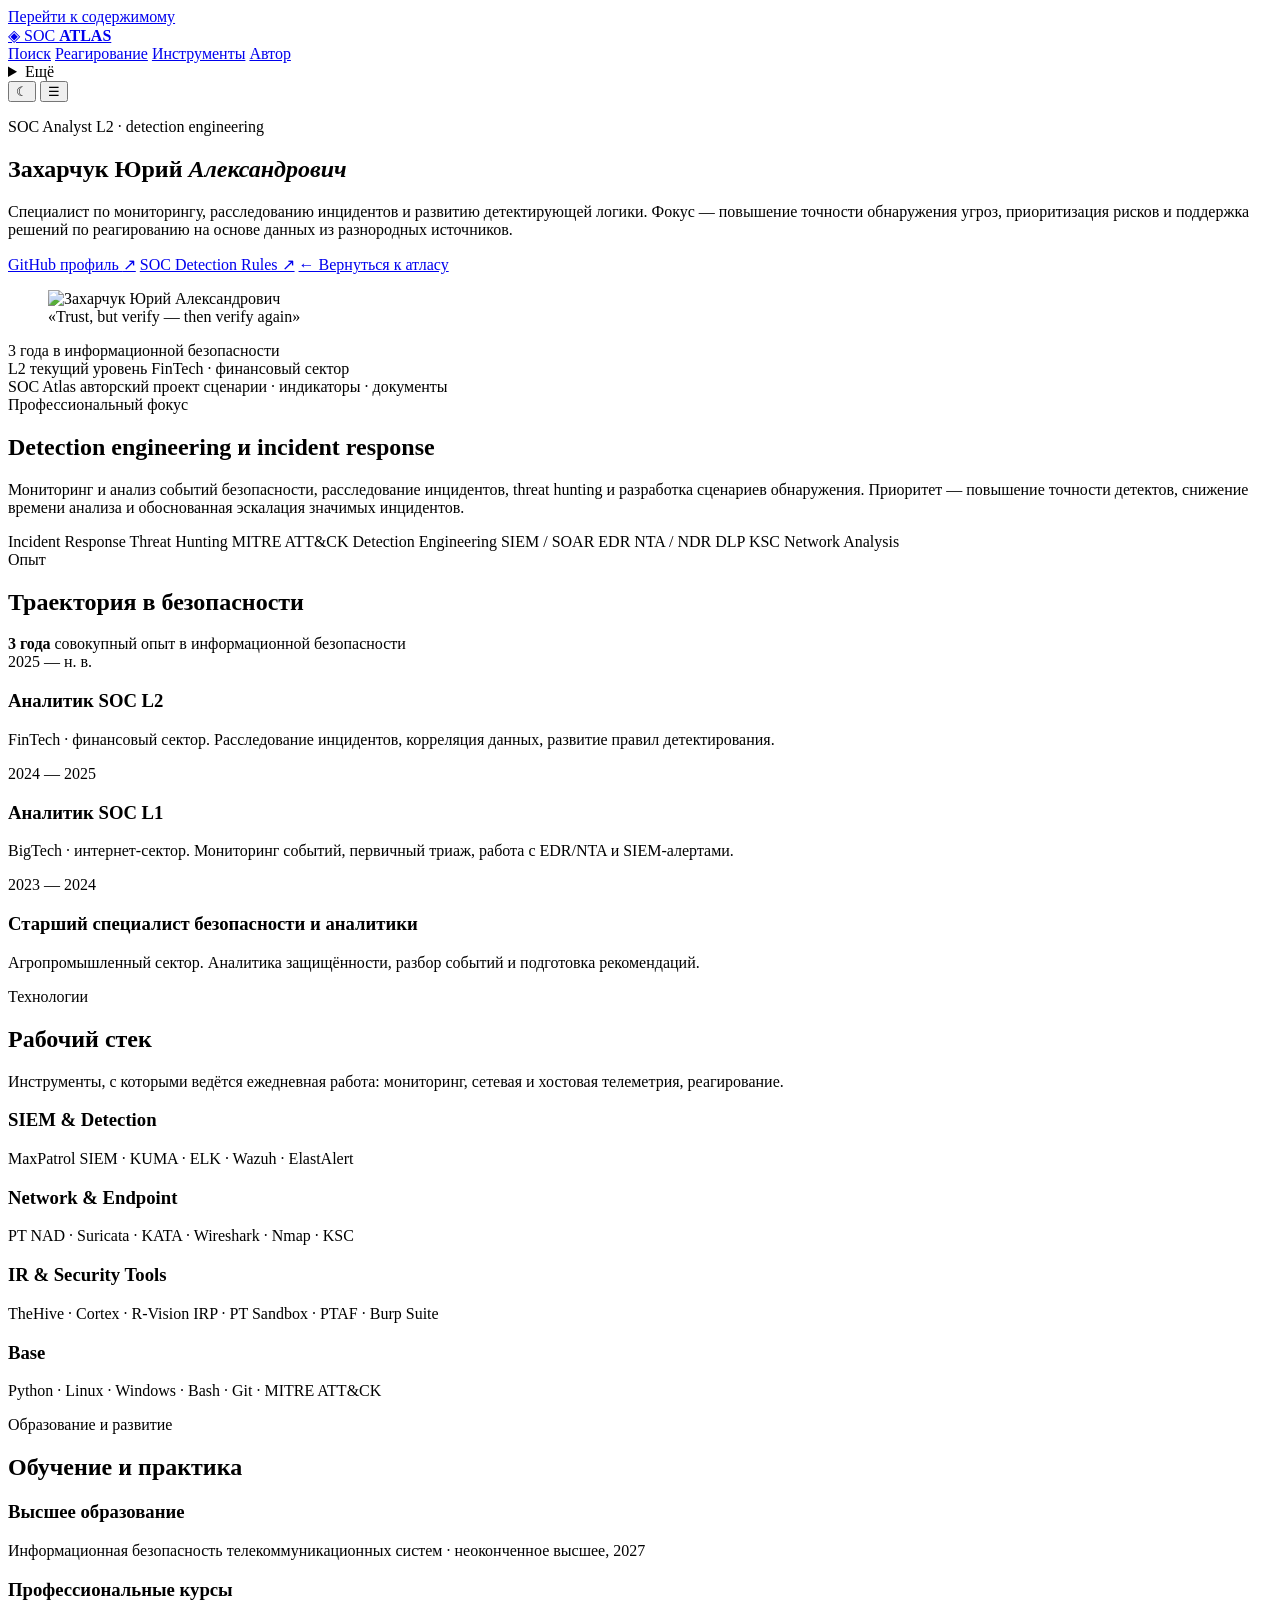
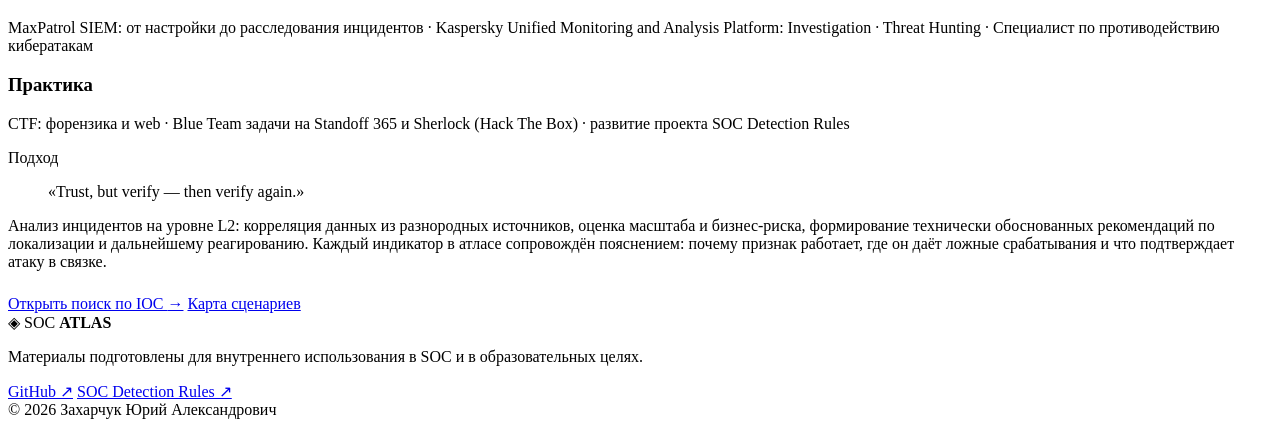
==== commit 1f5ef756: "add_instruction" ====
--- a/app/static/about.html
+++ b/app/static/about.html
@@ -25,13 +25,20 @@
       <span class="brand__mark" aria-hidden="true">◈</span>
       <span class="brand__word">SOC <b>ATLAS</b></span>
     </a>
-    <nav class="nav" id="nav" aria-label="Навигация">
-      <a href="/#explorer">Индикаторы</a>
-      <a href="/#attacks-map">Атаки</a>
-      <a href="/#knowledge">Документация</a>
-      <a href="/tools">Инструменты</a>
-      <a href="/about" aria-current="true">Автор</a>
-      <a href="https://github.com/bangsv" target="_blank" rel="noreferrer">GitHub ↗</a>
+    <nav class="nav" id="nav" aria-label="&#1054;&#1089;&#1085;&#1086;&#1074;&#1085;&#1072;&#1103; &#1085;&#1072;&#1074;&#1080;&#1075;&#1072;&#1094;&#1080;&#1103;">
+      <a href="/#explorer" data-nav="explorer">&#1055;&#1086;&#1080;&#1089;&#1082;</a>
+      
+      <a href="/response" >&#1056;&#1077;&#1072;&#1075;&#1080;&#1088;&#1086;&#1074;&#1072;&#1085;&#1080;&#1077;</a>
+      <a href="/tools">&#1048;&#1085;&#1089;&#1090;&#1088;&#1091;&#1084;&#1077;&#1085;&#1090;&#1099;</a>
+      <a href="/about">&#1040;&#1074;&#1090;&#1086;&#1088;</a>
+      <details class="nav-more">
+        <summary>&#1045;&#1097;&#1105;</summary>
+        <div class="nav-more__menu">
+          <a href="/#attacks-map">&#1040;&#1090;&#1072;&#1082;&#1080;</a>
+          <a href="/#knowledge">&#1044;&#1086;&#1082;&#1091;&#1084;&#1077;&#1085;&#1090;&#1072;&#1094;&#1080;&#1103;</a>
+          <a href="https://github.com/bangsv/soc-detection-rules" target="_blank" rel="noreferrer">GitHub &#8599;</a>
+        </div>
+      </details>
     </nav>
     <div class="header-tools">
       <button class="btn btn--quiet btn--icon" id="theme-toggle" type="button" aria-label="Переключить светлую и тёмную тему" title="Тема (T)">
